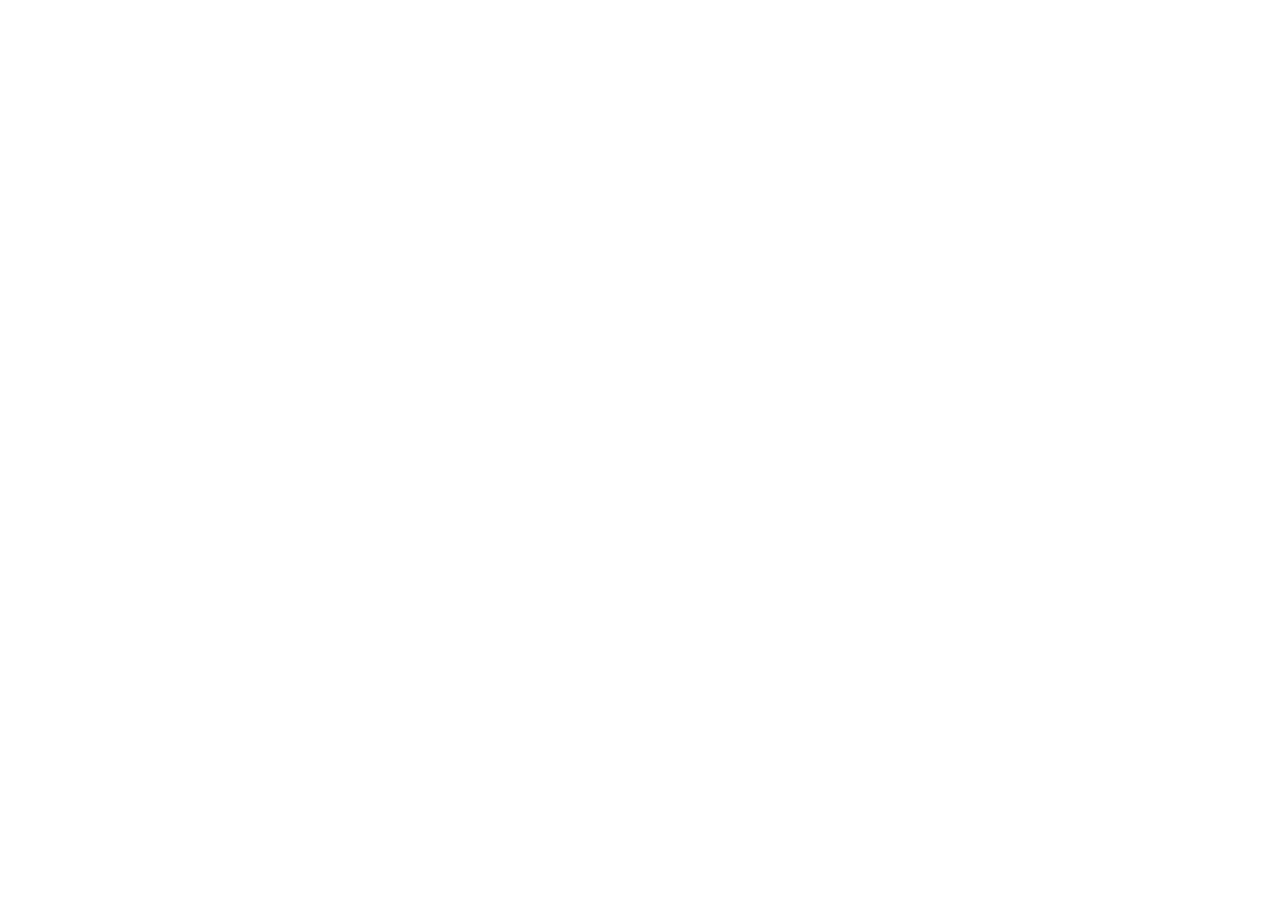
==== recipes/01_chicken-thighs.html @ 4cd7cb19 "Created the README.md, index.html, and recipes/01_chicken-thighs.html files. Added initial htlm stru" ====
<!DOCTYPE html>
<html lang="en">
    <head>
        <meta charset="UTF-8">
        <meta name="viewport" content="width=device-width, initial-scale=1.0">
        <title>Honey Garlic Chicken Thighs</title>
    </head>

    <body>



        
    </body>
</html>
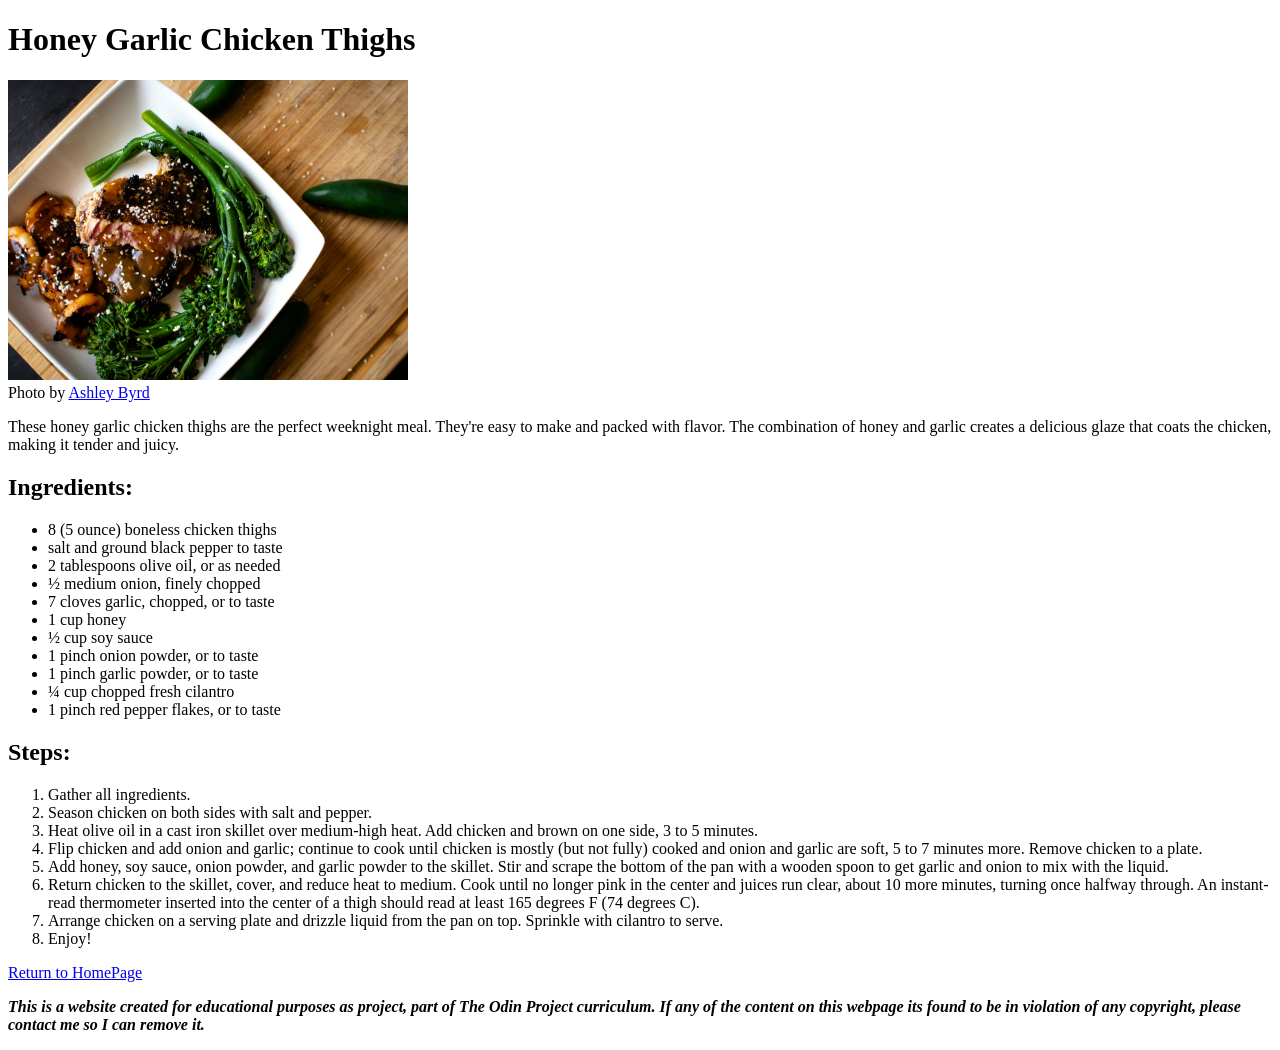
==== commit 007ba70e: "Add recipe for Honey Garlic Chicken Thighs with ingredients and steps Co-authored-by: Copilot <copil" ====
--- a/recipes/01_chicken-thighs.html
+++ b/recipes/01_chicken-thighs.html
@@ -7,9 +7,37 @@
     </head>
 
     <body>
-
-
-
-        
-    </body>
+        <h1>Honey Garlic Chicken Thighs</h1>
+            <img src="../img/01_img_chicken-thighs.jpg" alt="Honey Garlic Chicken Thighs" width="400" height="300">
+                <figcaption>
+                Photo by <a href="https://unsplash.com/pt-br/@byrdman85">Ashley Byrd</a>
+                 </figcaption>
+            <p>These honey garlic chicken thighs are the perfect weeknight meal. They're easy to make and packed with flavor. The combination of honey and garlic creates a delicious glaze that coats the chicken, making it tender and juicy.</p>
+        <h2>Ingredients:</h2>
+            <ul>
+                <li>8 (5 ounce) boneless chicken thighs</li>
+                <li>salt and ground black pepper to taste</li>
+                <li>2 tablespoons olive oil, or as needed</li>
+                <li>½ medium onion, finely chopped</li>
+                <li>7 cloves garlic, chopped, or to taste</li>
+                <li>1 cup honey</li>
+                <li>½ cup soy sauce</li>
+                <li>1 pinch onion powder, or to taste</li>
+                <li>1 pinch garlic powder, or to taste</li>
+                <li>¼ cup chopped fresh cilantro</li>
+                <li>1 pinch red pepper flakes, or to taste</li>
+            </ul>
+        <h2>Steps:</h2>
+            <ol>
+                <li>Gather all ingredients.</li>
+                <li>Season chicken on both sides with salt and pepper.</li>
+                <li>Heat olive oil in a cast iron skillet over medium-high heat. Add chicken and brown on one side, 3 to 5 minutes.</li>
+                <li>Flip chicken and add onion and garlic; continue to cook until chicken is mostly (but not fully) cooked and onion and garlic are soft, 5 to 7 minutes more. Remove chicken to a plate.</li>
+                <li>Add honey, soy sauce, onion powder, and garlic powder to the skillet. Stir and scrape the bottom of the pan with a wooden spoon to get garlic and onion to mix with the liquid.</li>
+                <li>Return chicken to the skillet, cover, and reduce heat to medium. Cook until no longer pink in the center and juices run clear, about 10 more minutes, turning once halfway through. An instant-read thermometer inserted into the center of a thigh should read at least 165 degrees F (74 degrees C).</li>
+                <li>Arrange chicken on a serving plate and drizzle liquid from the pan on top. Sprinkle with cilantro to serve.</li>
+                <li>Enjoy!</li>
+            </ol>
+        <a href="../index.html">Return to HomePage</a>
+        <p> <strong><em>This is a website created for educational purposes as project, part of The Odin Project curriculum. If any of the content on this webpage its found to be in violation of any copyright, please contact me so I can remove it.</em></strong></p>
 </html>
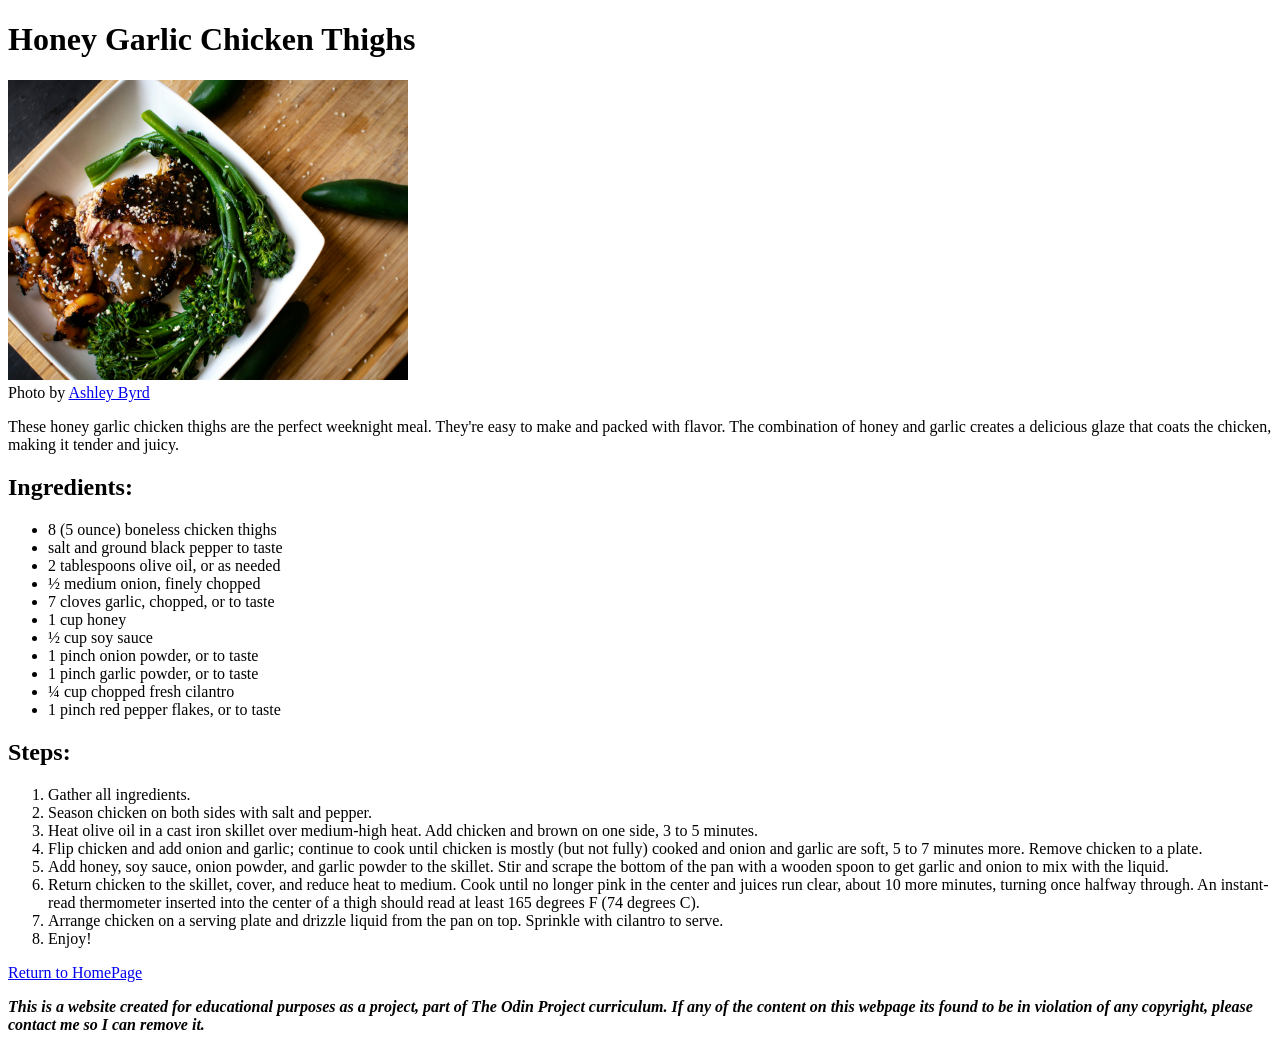
==== commit 24ca387f: "Fix formatting and consistency in educational purpose disclaimer across recipe pages" ====
--- a/recipes/01_chicken-thighs.html
+++ b/recipes/01_chicken-thighs.html
@@ -39,5 +39,5 @@
                 <li>Enjoy!</li>
             </ol>
         <a href="../index.html">Return to HomePage</a>
-        <p> <strong><em>This is a website created for educational purposes as project, part of The Odin Project curriculum. If any of the content on this webpage its found to be in violation of any copyright, please contact me so I can remove it.</em></strong></p>
+        <p> <strong><em>This is a website created for educational purposes as a project, part of The Odin Project curriculum. If any of the content on this webpage its found to be in violation of any copyright, please contact me so I can remove it.</em></strong></p>
 </html>
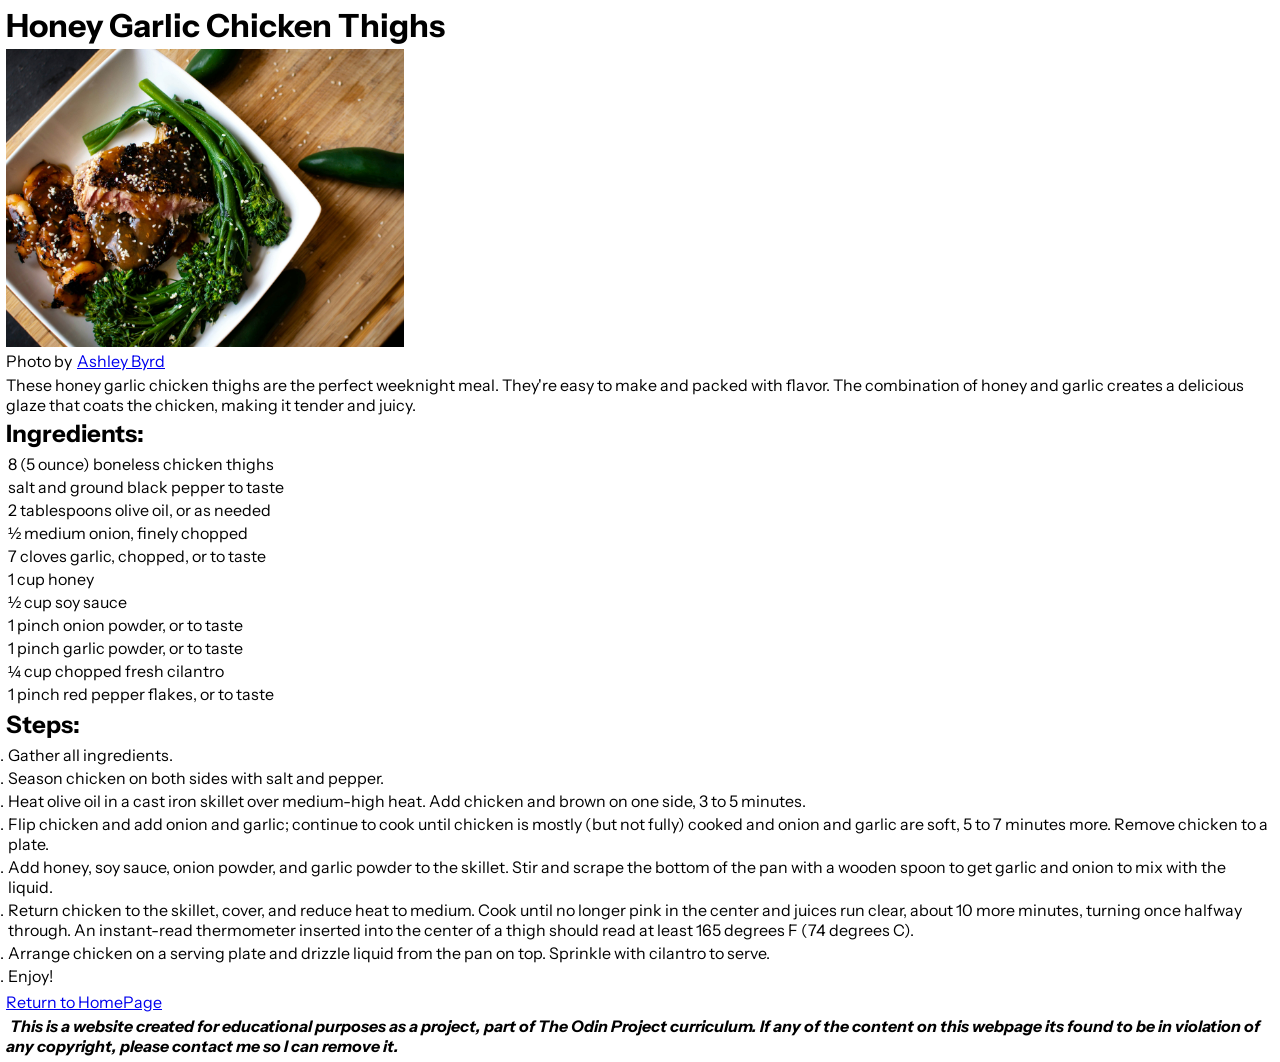
==== commit 3dce0d8e: "Enhance recipe pages with new fonts and layout; update CSS for improved styling" ====
--- a/recipes/01_chicken-thighs.html
+++ b/recipes/01_chicken-thighs.html
@@ -4,6 +4,11 @@
         <meta charset="UTF-8">
         <meta name="viewport" content="width=device-width, initial-scale=1.0">
         <title>Honey Garlic Chicken Thighs</title>
+        <link rel="stylesheet" href="../style.css">
+        <link href='https://fonts.googleapis.com/css?family=Instrument+Sans' rel='stylesheet'>
+        <link rel="preconnect" href="https://fonts.googleapis.com">
+        <link rel="preconnect" href="https://fonts.gstatic.com" crossorigin>
+        <link href="https://fonts.googleapis.com/css2?family=Great+Vibes&display=swap" rel="stylesheet">
     </head>
 
     <body>
@@ -40,4 +45,5 @@
             </ol>
         <a href="../index.html">Return to HomePage</a>
         <p> <strong><em>This is a website created for educational purposes as a project, part of The Odin Project curriculum. If any of the content on this webpage its found to be in violation of any copyright, please contact me so I can remove it.</em></strong></p>
+    </body>
 </html>
--- a/style.css
+++ b/style.css
@@ -0,0 +1,70 @@
+/* 
+   RESET
+ */
+* {
+    /*outline: 2px solid red;*/
+    padding: 1px;
+    margin: 1px;
+    box-sizing: border-box;
+}
+
+/* 
+   GLOBAL
+ */
+body {
+    display: flex;
+    flex-direction: column;
+    min-height: 100vh;
+    font-family: 'Instrument Sans', sans-serif;
+    background-color: #fff;
+}
+
+/* 
+   LAYOUT
+ */
+#content {
+    flex: 1;
+}
+
+.titlepage {
+    font-family: "Great Vibes", cursive;
+    font-weight: 600;
+    font-size: x-large;
+    color: #F5C97A;
+    height: auto;
+    width: auto;
+    display: flex;
+    justify-content: center;
+    padding: 0px auto;
+    border: 20px;
+    margin: 50px 20px 20px 20px;
+}
+
+.footer {
+    outline: 1px solid #8B3A2A;
+    background-color: antiquewhite;
+    color: #2C2C2C;
+    text-align: center;
+    padding: 10px;
+}
+
+/* 
+   COMPONENTES
+ */
+.recipes {
+    font-size: large;
+    height: auto;
+    width: auto;
+    padding: 0px auto;
+    margin-top: 50px;
+    margin-left: 20%;
+    margin-bottom: 35px;
+}
+
+.recipes a {
+    color: #8B3A2A;
+}
+
+.recipes a:hover {
+    color: #F5C97A;
+}
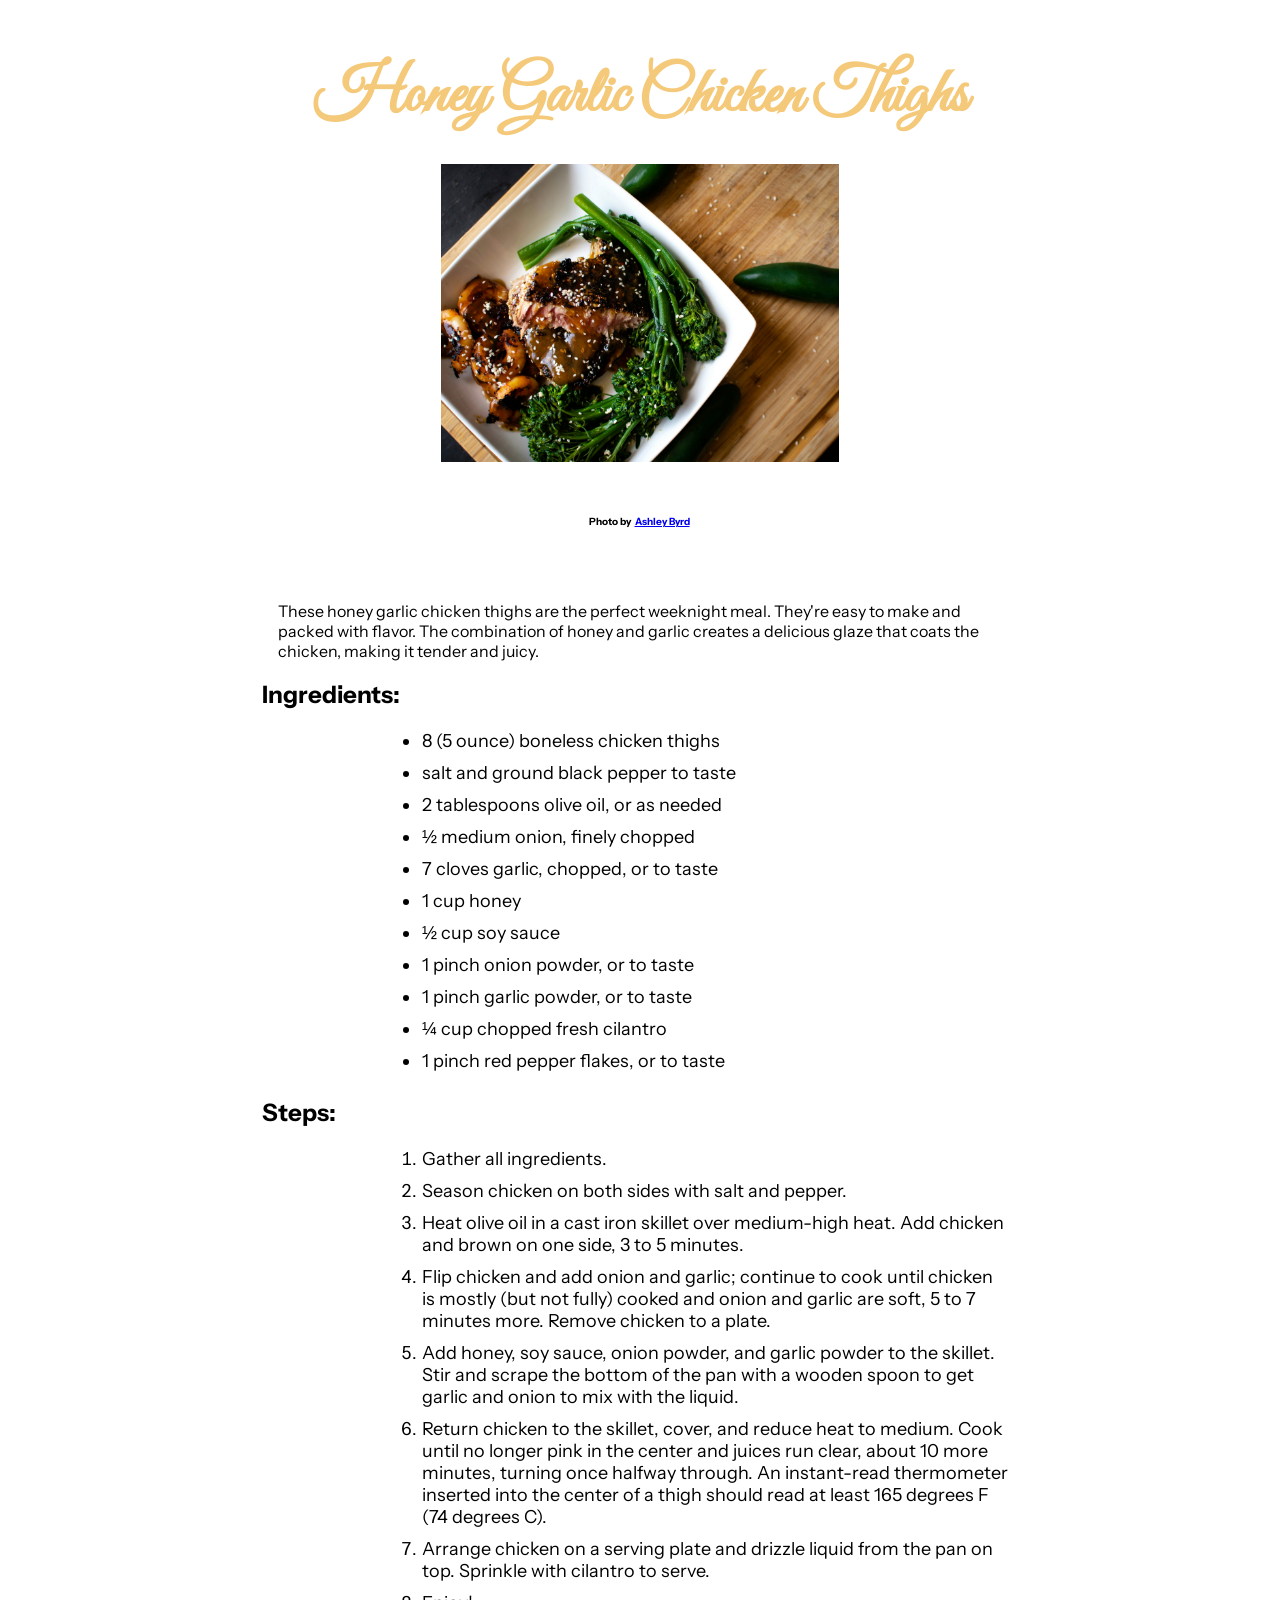
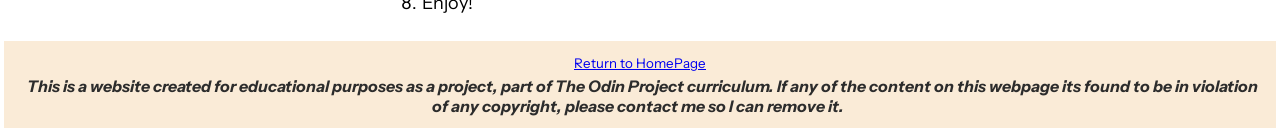
==== commit 3075d1ec: "Refactor recipe HTML structure and enhance styling; add new PDF resource Co-authored-by: Copilot <co" ====
--- a/recipes/01_chicken-thighs.html
+++ b/recipes/01_chicken-thighs.html
@@ -12,14 +12,25 @@
     </head>
 
     <body>
-        <h1>Honey Garlic Chicken Thighs</h1>
+        <div class="titlepage">
+            <h1>Honey Garlic Chicken Thighs</h1>
+        </div>
+
+        <figure class="headimg">
             <img src="../img/01_img_chicken-thighs.jpg" alt="Honey Garlic Chicken Thighs" width="400" height="300">
-                <figcaption>
-                Photo by <a href="https://unsplash.com/pt-br/@byrdman85">Ashley Byrd</a>
-                 </figcaption>
-            <p>These honey garlic chicken thighs are the perfect weeknight meal. They're easy to make and packed with flavor. The combination of honey and garlic creates a delicious glaze that coats the chicken, making it tender and juicy.</p>
-        <h2>Ingredients:</h2>
-            <ul>
+            <figcaption>
+            Photo by <a href="https://unsplash.com/pt-br/@byrdman85">Ashley Byrd</a>
+            </figcaption>
+        </figure>
+        
+        <div id="content">
+            <div class="container">
+                <div class="resume">
+                    <p>These honey garlic chicken thighs are the perfect weeknight meal. They're easy to make and packed with flavor. The combination of honey and garlic creates a delicious glaze that coats the chicken, making it tender and juicy.</p>
+                </div>
+                
+                <h2>Ingredients:</h2>
+                <ul class="list">
                 <li>8 (5 ounce) boneless chicken thighs</li>
                 <li>salt and ground black pepper to taste</li>
                 <li>2 tablespoons olive oil, or as needed</li>
@@ -31,9 +42,10 @@
                 <li>1 pinch garlic powder, or to taste</li>
                 <li>¼ cup chopped fresh cilantro</li>
                 <li>1 pinch red pepper flakes, or to taste</li>
-            </ul>
-        <h2>Steps:</h2>
-            <ol>
+                </ul>
+                
+                <h2>Steps:</h2>
+                <ol class="list">
                 <li>Gather all ingredients.</li>
                 <li>Season chicken on both sides with salt and pepper.</li>
                 <li>Heat olive oil in a cast iron skillet over medium-high heat. Add chicken and brown on one side, 3 to 5 minutes.</li>
@@ -42,8 +54,14 @@
                 <li>Return chicken to the skillet, cover, and reduce heat to medium. Cook until no longer pink in the center and juices run clear, about 10 more minutes, turning once halfway through. An instant-read thermometer inserted into the center of a thigh should read at least 165 degrees F (74 degrees C).</li>
                 <li>Arrange chicken on a serving plate and drizzle liquid from the pan on top. Sprinkle with cilantro to serve.</li>
                 <li>Enjoy!</li>
-            </ol>
-        <a href="../index.html">Return to HomePage</a>
-        <p> <strong><em>This is a website created for educational purposes as a project, part of The Odin Project curriculum. If any of the content on this webpage its found to be in violation of any copyright, please contact me so I can remove it.</em></strong></p>
+                </ol>
+            </div>
+        </div>
+        
+        <footer>
+            <p><a href="../index.html">Return to HomePage</a></p>
+            <p> <strong><em>This is a website created for educational purposes as a project, part of The Odin Project curriculum. If any of the content on this webpage its found to be in violation of any copyright, please contact me so I can remove it.</em></strong></p>
+            
+        </footer>
     </body>
 </html>
--- a/style.css
+++ b/style.css
@@ -18,18 +18,30 @@
     font-family: 'Instrument Sans', sans-serif;
     background-color: #fff;
 }
+figcaption {
+    font-size:x-small;
+    font-weight:700;
+    margin: 50px;
+}
 
 /* 
    LAYOUT
  */
 #content {
     flex: 1;
+
+}
+
+.container {
+    max-width:800px;
+    margin:0 auto;
+    padding:0 20px;
 }
 
 .titlepage {
     font-family: "Great Vibes", cursive;
     font-weight: 600;
-    font-size: x-large;
+    font-size: xx-large;
     color: #F5C97A;
     height: auto;
     width: auto;
@@ -40,25 +52,40 @@
     margin: 50px 20px 20px 20px;
 }
 
-.footer {
-    outline: 1px solid #8B3A2A;
+.resume {
+    margin:15px;
+    font-size:medium;
+}
+
+footer {
+    margin-top: auto;
+    margin:0px;
     background-color: antiquewhite;
     color: #2C2C2C;
     text-align: center;
     padding: 10px;
 }
-
+footer a {
+    display: block;
+    text-align: center;
+    font-size:smaller;
+}
 /* 
    COMPONENTES
  */
-.recipes {
+
+li {
+    margin:8px
+}
+
+.list {
     font-size: large;
     height: auto;
     width: auto;
-    padding: 0px auto;
-    margin-top: 50px;
+    padding: 2px auto;
+    margin-top: 10px;
     margin-left: 20%;
-    margin-bottom: 35px;
+    margin-bottom: 15px;
 }
 
 .recipes a {
@@ -67,4 +94,10 @@
 
 .recipes a:hover {
     color: #F5C97A;
+}
+
+.headimg {
+    display:flex;
+    flex-direction:column;
+    align-items: center;
 }
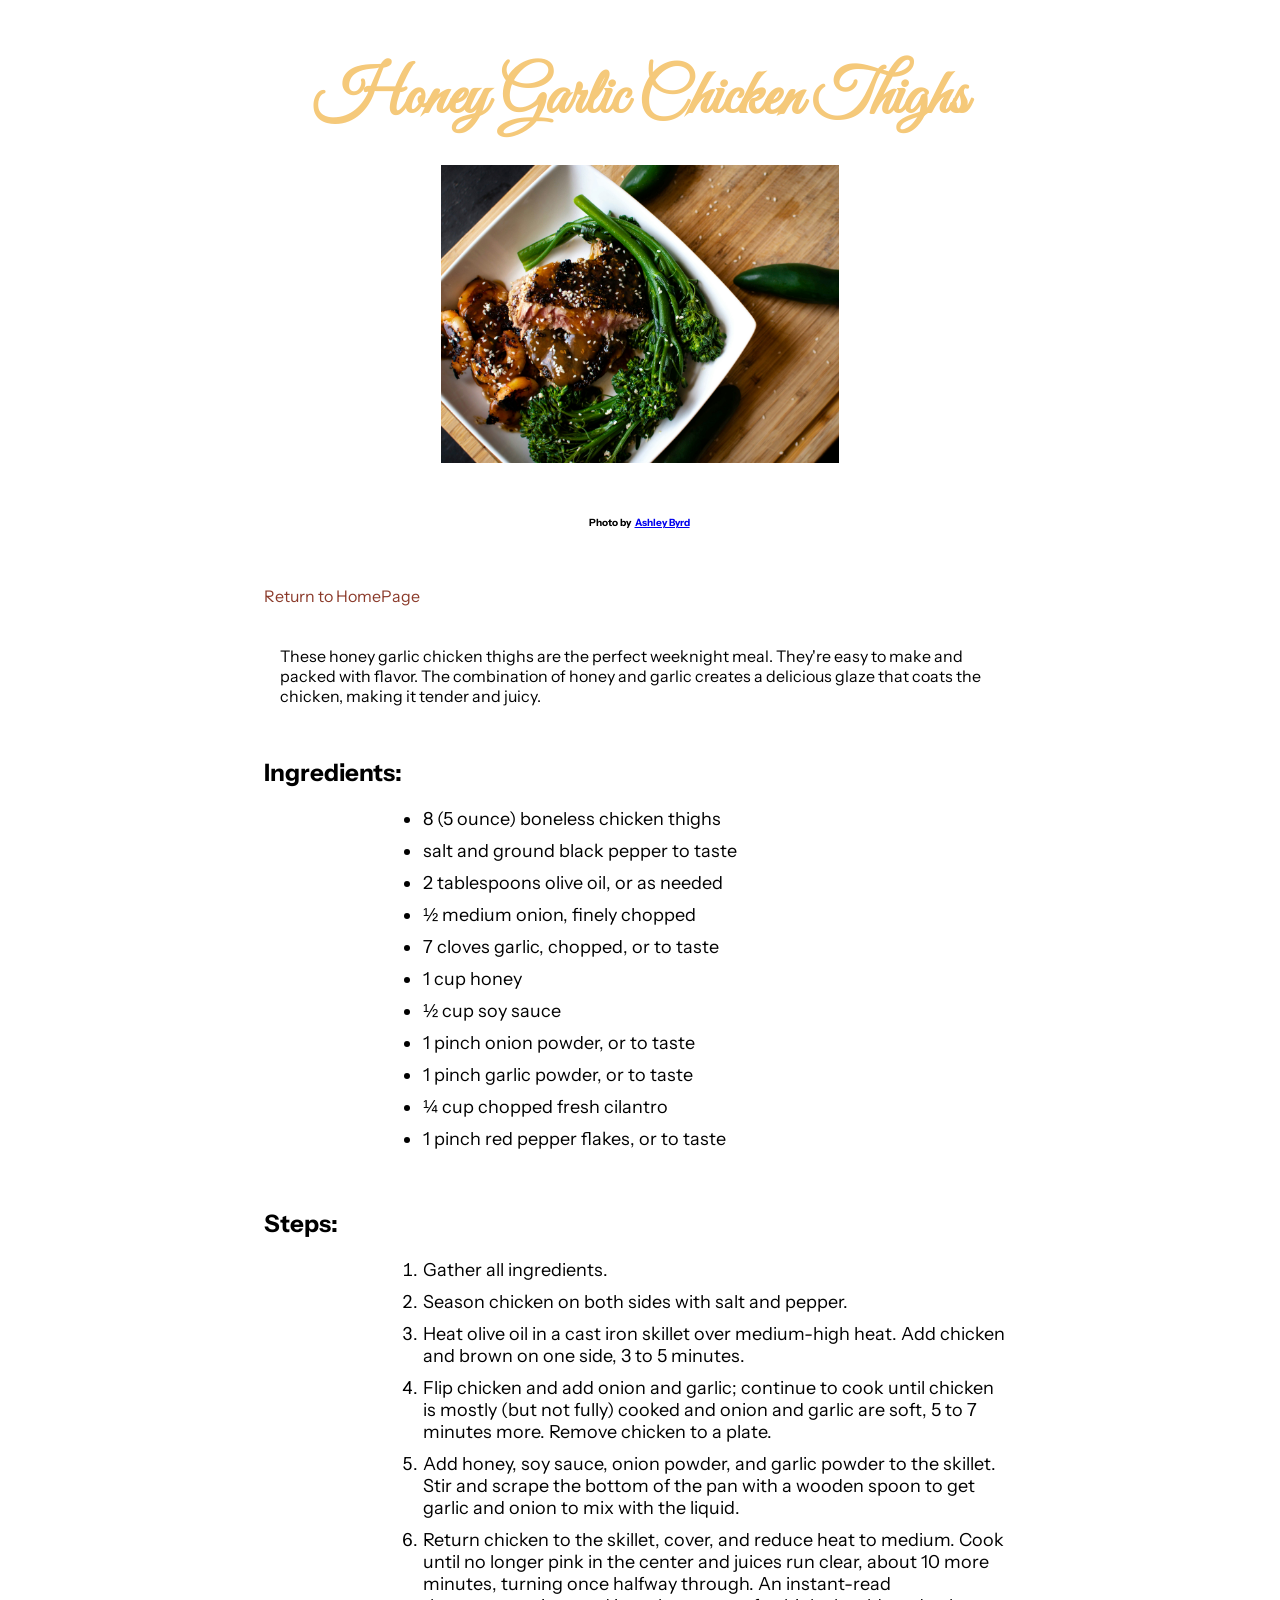
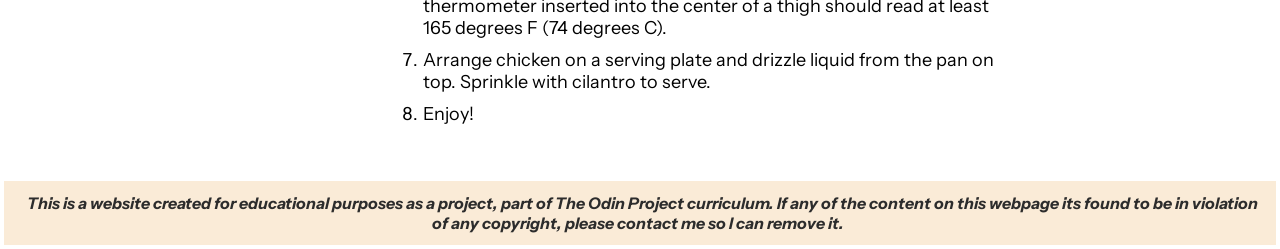
==== commit 8d2bbd9e: "Refactor HTML structure for recipe pages; enhance layout and styling in CSS Co-authored-by: Copilot " ====
--- a/recipes/01_chicken-thighs.html
+++ b/recipes/01_chicken-thighs.html
@@ -12,25 +12,33 @@
     </head>
 
     <body>
-        <div class="titlepage">
-            <h1>Honey Garlic Chicken Thighs</h1>
-        </div>
+        <header>
+            <div class="titlepage">
+                <h1>Honey Garlic Chicken Thighs</h1>
+            </div>
 
-        <figure class="headimg">
-            <img src="../img/01_img_chicken-thighs.jpg" alt="Honey Garlic Chicken Thighs" width="400" height="300">
-            <figcaption>
-            Photo by <a href="https://unsplash.com/pt-br/@byrdman85">Ashley Byrd</a>
-            </figcaption>
-        </figure>
+            <figure class="headimg">
+                <img src="../img/01_img_chicken-thighs.jpg" alt="Honey Garlic Chicken Thighs" width="400" height="300">
+                <figcaption>
+                Photo by <a href="https://unsplash.com/pt-br/@byrdman85">Ashley Byrd</a>
+                </figcaption>
+            </figure>
+        </header>
         
-        <div id="content">
-            <div class="container">
+        <main id="content">
+            <nav class="breadcrumb">
+                <a href="../index.html">Return to HomePage</a>
+            </nav>
+            
+            <section class="recipe-intro">
                 <div class="resume">
                     <p>These honey garlic chicken thighs are the perfect weeknight meal. They're easy to make and packed with flavor. The combination of honey and garlic creates a delicious glaze that coats the chicken, making it tender and juicy.</p>
                 </div>
-                
+            </section>
+            
+            <section class="ingredients">
                 <h2>Ingredients:</h2>
-                <ul class="list">
+                <ul class="ingredients-list">
                 <li>8 (5 ounce) boneless chicken thighs</li>
                 <li>salt and ground black pepper to taste</li>
                 <li>2 tablespoons olive oil, or as needed</li>
@@ -43,9 +51,11 @@
                 <li>¼ cup chopped fresh cilantro</li>
                 <li>1 pinch red pepper flakes, or to taste</li>
                 </ul>
-                
+            </section>
+            
+            <section class="steps">
                 <h2>Steps:</h2>
-                <ol class="list">
+                <ol class="steps-list">
                 <li>Gather all ingredients.</li>
                 <li>Season chicken on both sides with salt and pepper.</li>
                 <li>Heat olive oil in a cast iron skillet over medium-high heat. Add chicken and brown on one side, 3 to 5 minutes.</li>
@@ -55,13 +65,11 @@
                 <li>Arrange chicken on a serving plate and drizzle liquid from the pan on top. Sprinkle with cilantro to serve.</li>
                 <li>Enjoy!</li>
                 </ol>
-            </div>
-        </div>
+            </section>
+        </main>
         
         <footer>
-            <p><a href="../index.html">Return to HomePage</a></p>
             <p> <strong><em>This is a website created for educational purposes as a project, part of The Odin Project curriculum. If any of the content on this webpage its found to be in violation of any copyright, please contact me so I can remove it.</em></strong></p>
-            
         </footer>
     </body>
 </html>
--- a/style.css
+++ b/style.css
@@ -27,15 +27,36 @@
 /* 
    LAYOUT
  */
+header {
+    background-color: #fff;
+}
+
+main {
+    flex: 1;
+    max-width: 800px;
+    margin: 0 auto;
+    padding: 0 20px;
+}
+
 #content {
     flex: 1;
-
 }
 
-.container {
-    max-width:800px;
-    margin:0 auto;
-    padding:0 20px;
+section {
+    margin-bottom: 30px;
+}
+
+nav.breadcrumb {
+    margin-bottom: 20px;
+}
+
+nav.breadcrumb a {
+    color: #8B3A2A;
+    text-decoration: none;
+}
+
+nav.breadcrumb a:hover {
+    color: #F5C97A;
 }
 
 .titlepage {
@@ -65,20 +86,15 @@
     text-align: center;
     padding: 10px;
 }
-footer a {
-    display: block;
-    text-align: center;
-    font-size:smaller;
-}
 /* 
    COMPONENTES
  */
 
 li {
-    margin:8px
+    margin: 8px;
 }
 
-.list {
+.ingredients-list {
     font-size: large;
     height: auto;
     width: auto;
@@ -88,11 +104,32 @@
     margin-bottom: 15px;
 }
 
-.recipes a {
-    color: #8B3A2A;
+.steps-list {
+    font-size: large;
+    height: auto;
+    width: auto;
+    padding: 2px auto;
+    margin-top: 10px;
+    margin-left: 20%;
+    margin-bottom: 15px;
 }
 
-.recipes a:hover {
+nav.recipes {
+    font-size: large;
+    height: auto;
+    width: auto;
+    padding: 2px auto;
+    margin-top: 10px;
+    margin-left: 20%;
+    margin-bottom: 15px;
+}
+
+nav.recipes a {
+    color: #8B3A2A;
+    text-decoration: none;
+}
+
+nav.recipes a:hover {
     color: #F5C97A;
 }
 
